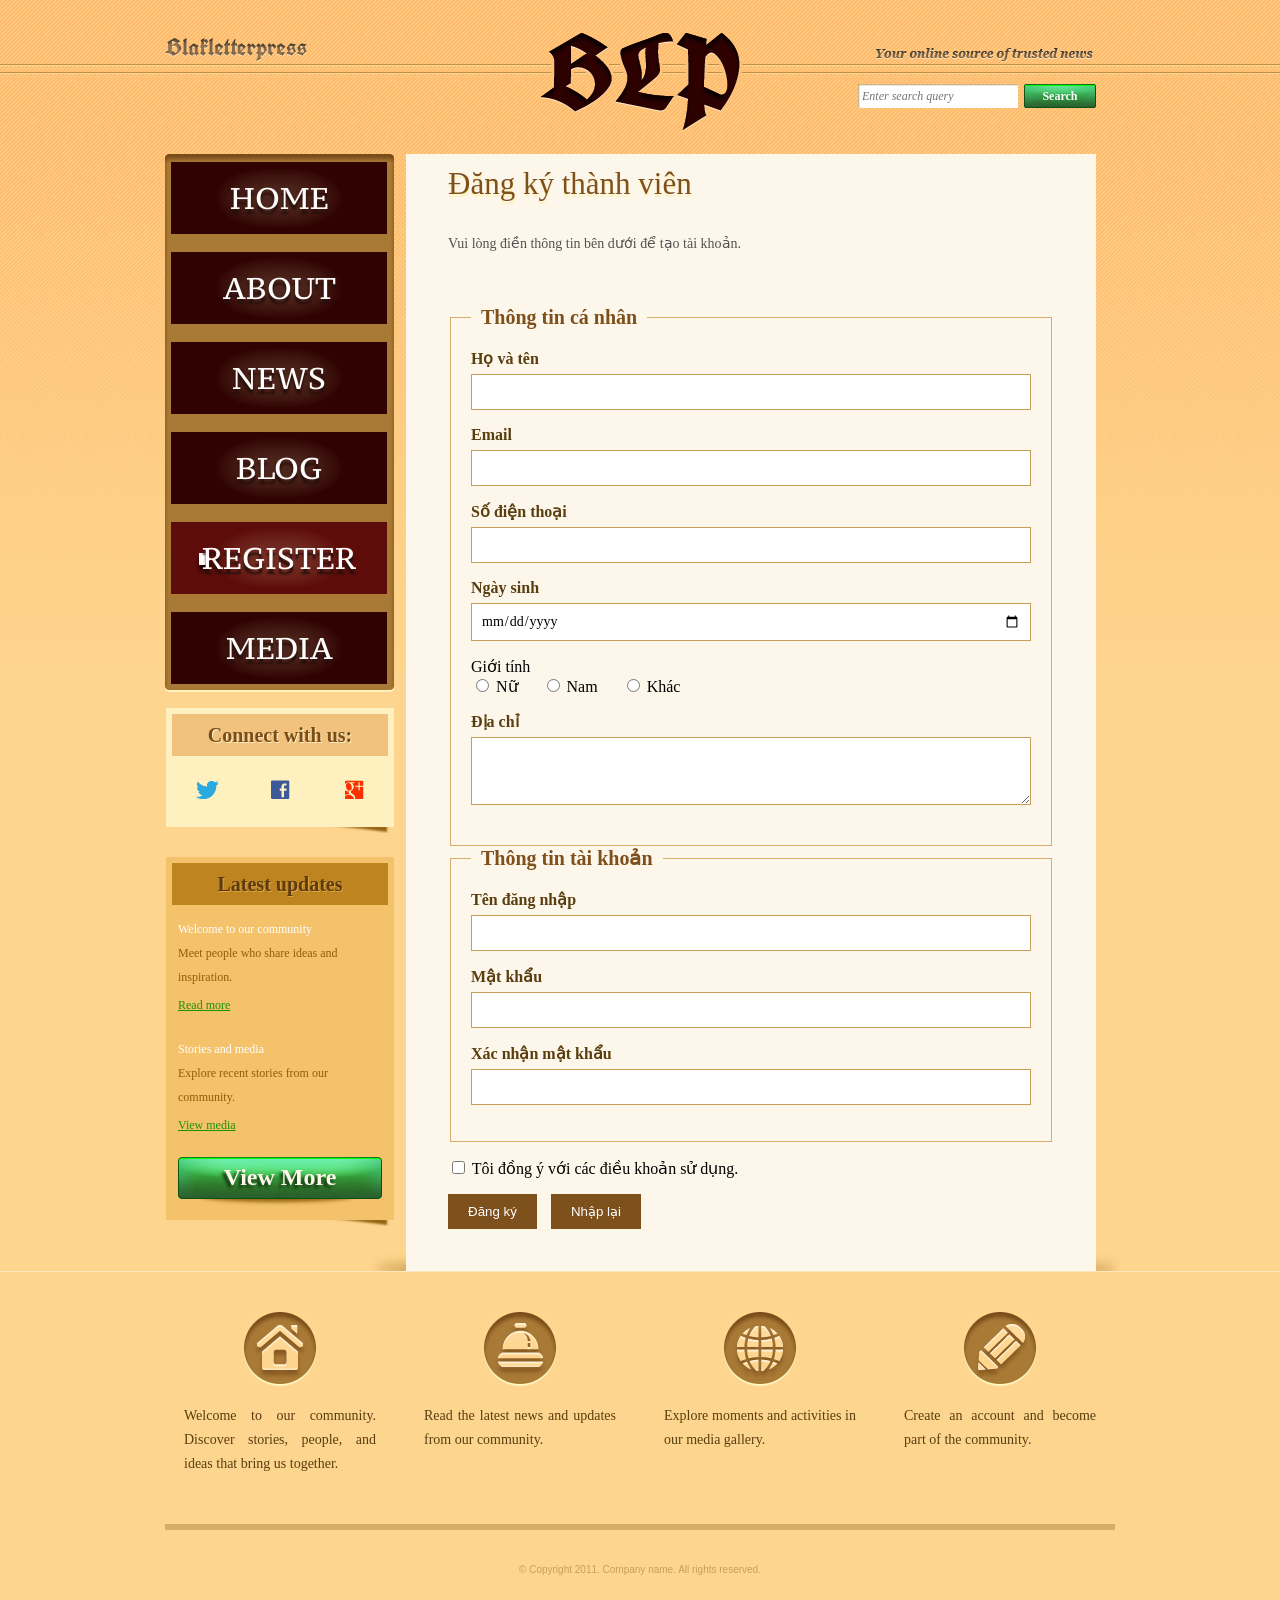
==== register.html @ 2bf76e6f "BT 27/9" ====
<!DOCTYPE html>
<!-- Website template by freewebsitetemplates.com -->
<html lang="vi">
<head>
	<meta charset="UTF-8">
	<meta name="viewport" content="width=device-width, initial-scale=1.0">
	<title>Register - Blakletterpress Website Template</title>
	<link rel="stylesheet" href="css/style.css" type="text/css">
</head>
<body>
	<div id="page">
		<header id="header">
			<div id="motto">
				<a href="index.html" class="sitename"><img src="images/blakletterpress.png" height="24" width="142" alt="Blakletterpress"></a>
				<p><img src="images/header-text.png" height="14" width="218" alt="Creative community"></p>
			</div>
			<div id="logo">
				<a href="index.html"><img src="images/logo.png" alt="Blakletterpress home"></a>
			</div>
			<div id="searchbar">
				<form action="#" method="get">
					<input type="search" name="q" placeholder="Enter search query" class="txtfield" aria-label="Search">
					<input type="submit" value="Search" class="btn">
				</form>
			</div>
		</header>
		<main id="contents">
			<section id="main">
				<article class="body">
					<h1>Đăng ký thành viên</h1>
					<p>Vui lòng điền thông tin bên dưới để tạo tài khoản.</p>
					<form class="register-form" action="#" method="post">
						<fieldset>
							<legend>Thông tin cá nhân</legend>
							<div class="form-group">
								<label for="full-name">Họ và tên</label>
								<input id="full-name" name="fullName" type="text" autocomplete="name" required>
							</div>
							<div class="form-group">
								<label for="email">Email</label>
								<input id="email" name="email" type="email" autocomplete="email" required>
							</div>
							<div class="form-group">
								<label for="phone">Số điện thoại</label>
								<input id="phone" name="phone" type="tel" autocomplete="tel" pattern="[0-9+(). -]{8,15}" title="Nhập số điện thoại từ 8 đến 15 ký tự" required>
							</div>
							<div class="form-group">
								<label for="birth-date">Ngày sinh</label>
								<input id="birth-date" name="birthDate" type="date">
							</div>
							<div class="choice-group">
								<span>Giới tính</span><br>
								<label><input name="gender" type="radio" value="female"> Nữ</label>
								<label><input name="gender" type="radio" value="male"> Nam</label>
								<label><input name="gender" type="radio" value="other"> Khác</label>
							</div>
							<div class="form-group">
								<label for="address">Địa chỉ</label>
								<textarea id="address" name="address" rows="3" autocomplete="street-address"></textarea>
							</div>
						</fieldset>
						<fieldset>
							<legend>Thông tin tài khoản</legend>
							<div class="form-group">
								<label for="username">Tên đăng nhập</label>
								<input id="username" name="username" type="text" autocomplete="username" minlength="4" required>
							</div>
							<div class="form-group">
								<label for="password">Mật khẩu</label>
								<input id="password" name="password" type="password" autocomplete="new-password" minlength="8" required>
							</div>
							<div class="form-group">
								<label for="confirm-password">Xác nhận mật khẩu</label>
								<input id="confirm-password" name="confirmPassword" type="password" autocomplete="new-password" minlength="8" required>
							</div>
						</fieldset>
						<label class="checkbox-label"><input name="terms" type="checkbox" required> Tôi đồng ý với các điều khoản sử dụng.</label>
						<div class="form-actions">
							<button type="submit">Đăng ký</button>
							<button type="reset">Nhập lại</button>
						</div>
					</form>
				</article>
			</section>
			<aside id="sidebar">
				<nav id="navigation" aria-label="Main navigation">
					<div><ul>
						<li><a href="index.html">Home</a></li>
						<li><a href="about.html">About</a></li>
						<li><a href="news.html">News</a></li>
						<li><a href="blog.html">Blog</a></li>
						<li class="selected"><a href="register.html">Register</a></li>
						<li><a href="media.html">Media</a></li>
					</ul></div>
				</nav>
				<div class="section"><div id="connect">
					<h2>Connect with us:</h2>
					<a href="https://twitter.com/" class="twitter" aria-label="Twitter"></a>
					<a href="https://facebook.com/" class="facebook" aria-label="Facebook"></a>
					<a href="https://plus.google.com/" class="googleplus" aria-label="Google Plus"></a>
				</div></div>
				<div class="section"><div id="posts">
					<h2>Latest updates</h2>
					<ul>
						<li><h5>Welcome to our community</h5><p>Meet people who share ideas and inspiration.</p><a href="about.html" class="more">Read more</a></li>
						<li><h5>Stories and media</h5><p>Explore recent stories from our community.</p><a href="media.html" class="more">View media</a></li>
					</ul>
					<a href="news.html" class="btn2">View More</a>
				</div></div>
			</aside>
		</main>
		<footer id="footer"><div>
			<ul id="featured">
				<li><a href="index.html" class="home" aria-label="Home"></a><p>Welcome to our community. Discover stories, people, and ideas that bring us together.</p></li>
				<li><a href="news.html" class="bell" aria-label="News"></a><p>Read the latest news and updates from our community.</p></li>
				<li><a href="media.html" class="globe" aria-label="Media"></a><p>Explore moments and activities in our media gallery.</p></li>
				<li><a href="register.html" class="pencil" aria-label="Register"></a><p>Create an account and become part of the community.</p></li>
			</ul>
			<p id="footnote">© Copyright 2011. Company name. All rights reserved.</p>
		</div></footer>
	</div>
</body>
</html>
---- css/style.css ----
/* Website template by freewebsitetemplates.com */
@font-face {
	font-family: 'PTSerif-Caption';
	src: url('../fonts/PT_Serif-Caption-Web-Regular.eot');
	src: local('☺'), url('../fonts/PT_Serif-Caption-Web-Regular.woff') format('woff'), url('../fonts/PT_Serif-Caption-Web-Regular.ttf') format('truetype'), url('../fonts/PT_Serif-Caption-Web-Regular.svg') format('svg');
	font-weight: normal;
	font-style: normal;
}
@font-face {
	font-family: 'UnifrakturCook-Bold';
	src: url('../fonts/UnifrakturCook-Bold.eot');
	src: local('☺'), url('../fonts/UnifrakturCook-Bold.woff') format('woff'), url('../fonts/UnifrakturCook-Bold.ttf') format('truetype'), url('../fonts/UnifrakturCook-Bold.svg') format('svg');
	font-weight: normal;
	font-style: normal;
}
body {
	background: #fed58e url(../images/bg-body.png) repeat-x left top;
	font-family: Georgia, "Times New Roman", Times, serif;
	margin: 0;
}
#background {
}
#page {
	width: 960px;
	margin: 0 auto;
}
img {
	border: 0;
}
/*------------------------------ SPRITES ------------------------------*/
.btn, .btn2, #searchbar form input.txtfield, #navigation li, #navigation li a:hover, #navigation li.selected a {
	background: url(../images/interface.png) no-repeat;
}
#navigation, #navigation > div, #navigation ul {
	background-image: url(../images/bg-navigation.png);
	background-repeat: no-repeat;
}
#connect > a, #featured li > a {
	background: url(../images/icons.png) no-repeat;
}
.btn {
	background-position: -178px 0;
	color: #fcfefc;
	cursor: pointer;
	font-family: Georgia, "Times New Roman", Times, serif;
	font-size: 12px;
	font-weight: bold;
	height: 24px;
	line-height: 24px;
	width: 72px;
	padding: 0 0 4px;
	text-align: center;
}
.btn:hover {
	background-position: -260px 0;
}
.btn2 {
	background-position: 0 -32px;
	display: block;
	color: #fdf6ea;
	font-family: Georgia, "Times New Roman", Times, serif;
	font-size: 24px;
	font-weight: bold;
	height: 51px;
	line-height: 40px;
	width: 204px;
	text-align: center;
	text-decoration: none;
	text-shadow: -3px 3px 3px #173c13;
}
.btn2:hover {
	background-position: -216px -31px;
}
/*------------------------------ HEADER ------------------------------*/
#header {
	height: 106px;
	padding: 24px 0;
	text-align: center;
	position: relative
}
/** motto **/
#motto {
	text-align: right;
	padding: 13px 27px 15px 0;
}
a.sitename {
	float: left;
	display: inline-block;
	font-family: "UnifrakturCook-Bold";
	font-size: 24px;
	height: 24px;
	margin-left: 5px;
}
#motto p {
	display: inline-block;
	height: 24px;
	line-height: 24px;
	margin: 8px 0 0;
}
/** Logo **/
#logo {
	display: inline-block;
	position: absolute;
	left: 360px;
	top: 24px;
}
/** Searchbar **/
#searchbar {
	padding: 0 24px 15px 0;
	text-align: right;
}
#searchbar form {
	display: inline-block;
*float: right; /** Needed for IE7 **/
}
#searchbar form input {
	float: left;
	border: 0;
	margin: 0;
}
#searchbar input.txtfield {
	background-position: 0 0;
	color: #c3baaf;
	font-family: Georgia, "Times New Roman", Times, serif;
	font-size: 12px;
	font-style: italic;
	height: 24px;
	line-height: 24px;
	width: 160px;
	margin: 0 6px 0 0;
	padding: 0 4px;
}
/*------------------------------ CONTENTS ------------------------------*/
#contents {
	background: url(../images/content-shadow.png) no-repeat right bottom;
*display: inline-block; /** Needed for IE7 **/
}
#contents:after {
	clear:both;
	content:"";
	display:block;
	height:0;
	line-height:0;
	visibility:hidden;
}
#contents h1 {
	color: #7e501c;
	font-size: 31px;
	font-weight: normal;
	margin: 0 0 30px;
	text-align: justify;
	text-shadow: 0 3px #fdf2be;
}
#contents h1 a {
	color: #7e501c;
}
#contents h1 em {
	font-weight: bold;
	text-transform: uppercase;
}
#contents h2 {
	font-size: 20px;
	line-height: 42px;
	margin: 0 0 24px;
	text-align: center;
}
#contents h3 {
	color: #300302;
	font-size: 18px;
	line-height: 24px;
	margin: 0 0 0;
	text-transform: uppercase;
}
#contents h4 {
	color: #300302;
	font-size: 14px;
	line-height: 24px;
	margin: 0;
}
#contents p {
	color: #525252;
	font-size: 14px;
	line-height: 24px;
	margin: 0;
	padding: 0 0 30px;
	text-align: justify;
}
#contents p a {
	color: #525252;
}
#contents p a:hover {
	color: #e19320;
}
/** MAIN **/
#main {
	float: right;
	background-color: #fdf6ea;
	min-height: 982px;
	width: 666px;
	margin: 0 24px 0 12px;
	padding: 12px 12px 22px;
}
#main .body {
	padding: 0 30px;
}
/** list **/
#list {
	list-style: none;
	margin: 30px 0;
	padding: 0;
}
#list li {
	display: inline-block;
	width: 100%;
	margin: 0 0 54px;
}
#list span.time {
	float: right;
	font-size: 12px;
	font-weight: bold;
	margin: 7px 0 0;
}
#list li p {
	padding-bottom: 0;
}
#list li a.more {
	float: right;
	color: #300302;
	font-size: 14px;
	font-style: italic;
}
#list li a.more:hover {
	color: #097a07;
}
/** pagination **/
#pagination {
	font-family: Arial, Helvetica, sans-serif;
	font-size: 12px;
	text-align: center;
}
#pagination a {
	color: #a2a2a1;
	margin: 0 3px;
	padding: 0 2px;
	text-decoration: none;
}
#pagination a:hover {
	color: #be841f;
}
/** gallery **/
#gallery {
	margin: 0 0 36px;
}
#gallery > div {
	margin: 0 0 14px;
}
#gallery ul {
	background-color: #ebe0ce;
	display: inline-block;
	list-style: none;
	width: 606px;
	margin: 0;
	padding: 6px 30px;
}
#gallery ul li {
	float: left;
	cursor: pointer;
	height: 48px;
	width: 78px;
	margin: 0 11px;
}
#gallery ul li:hover {
	filter:alpha(opacity=80);
	opacity: 0.8;
}
/** SIDEBAR **/
#sidebar {
	float: left;
	height: auto;
	width: 229px;
	margin-left: 5px;
}
#sidebar div.section {
	background: url(../images/box-shadow-bottom.png) no-repeat left bottom;
	margin: 0 0 24px;
	padding: 0 0 6px;
}
/** Navigation **/
#navigation {
	background-position: -468px bottom;
	margin: 0 0 16px;
	padding: 0 0 8px;
}
#navigation > div {
	background-position: 0 top;
	padding: 8px 0 0;
}
#navigation ul {
	background-position: -234px top;
	background-repeat: repeat-y;
	list-style: none;
	margin: 0;
	padding: 0 6px;
}
#navigation li {
	background-position: 0 -90px;
	height: 72px;
	width: 216px;
	margin-top: 18px;
}
#navigation li:hover, #navigation li.selected {
	background-position: -226px -90px;
}
#navigation li:first-child {
	margin-top: 0;
}
#navigation li a {
	color: #fffefd;
	display: block;
	font: 30px/72px "PTSerif-Caption";
	text-align: center;
	text-decoration: none;
	text-transform: uppercase;
	text-shadow: 0 5px 2px #27100c;
}
#navigation li a:hover, #navigation li.selected a {
	background-position: 24px -162px;
}
/** connect **/
#connect {
	background-color: #fef1bf;
	margin-left: 1px;
	padding: 6px;
}
#connect h2 {
	background-color: #f0c27e;
	color: #7b4c1a;
	text-shadow: 1px 1px #fdf2be;
}
#connect > a {
	display: inline-block;
	height: 19px;
	width: 23px;
	margin: 0 24px 18px;
}
#connect a.twitter {
	background-position: 0 0;
}
#connect a.facebook {
	background-position: -72px 0;
	width: 19px;
}
#connect a.googleplus {
	background-position: -141px 0;
	width: 22px;
}
/** Post **/
#posts {
	background-color: #f4c26b;
	margin-left: 1px;
	padding: 6px;
}
#posts h2 {
	background-color: #be841f;
	color: #5c3b10;
	margin-bottom: 12px;
	text-shadow: 1px 1px #dfa643;
}
#posts ul {
	list-style: none;
	margin: 0;
	padding: 0 6px;
	overflow: hidden;
}
#posts li {
	margin: 0 0 24px;
}
#posts h5 {
	color: #fff;
	font-size: 12px;
	font-weight: normal;
	line-height: 24px;
	margin: 0;
}
#posts p {
	color: #8f5e08;
	font-size: 12px;
	padding-bottom: 6px;
	text-align: left;
}
#posts a.more {
	color: #199209;
	font-size: 12px;
}
#posts a.more:hover {
	color: #bb8528;
}
#posts a.btn2 {
	margin: 0 auto 6px;
}
/** hover states **/
#contents h1 a:hover, #posts p a:hover {
	text-decoration: none;
}
/*------------------------------ FOOTER ------------------------------*/
#footer {
	border-top: 1px solid #ffe6bc;
	width: 100%;
	padding: 40px 0;
	position: absolute;
	left: 0;
}
#footer > div {
	width: 960px;
	margin: 0 auto;
}
/** featured **/
#featured {
	display: inline-block;
	list-style: none;
	margin: 0 0 30px;
	padding: 0;
}
#featured li {
	float: left;
	width: 192px;
	margin: 0 24px;
}
#featured li > a {
	display: block;
	height: 74px;
	width: 72px;
	margin: 0 auto 18px;
}
#featured li a.home {
	background-position: -91px -27px;
}
#featured li a.bell {
	background-position: -91px -112px;
}
#featured li a.globe {
	background-position: -91px -196px;
}
#featured li a.pencil {
	background-position: -91px -280px;
}
#featured li a.home:hover {
	background-position: 0 -27px;
}
#featured li a.bell:hover {
	background-position: 0 -112px;
}
#featured li a.globe:hover {
	background-position: 0 -196px;
}
#featured li a.pencil:hover {
	background-position: 0 -280px;
}
#featured li p {
	color: #593e0f;
	font: 14px/24px "Times New Roman", Times, serif;
	text-align: justify;
}
#featured li p a {
	color: #593e0f;
}
#featured li p a:hover {
	color: #bb8528;
}
#footnote {
	color: #c89f59;
	font-family: "Trebuchet MS", Arial, Helvetica, sans-serif;
	font-size: 10px;
	width: 950px;
	border-top: 6px solid #d6ae6a;
	margin: 0 auto;
	padding: 34px 0;
	text-align: center;
}

/* Registration form */
.register-form {
    margin: 20px 0;
}

.register-form fieldset {
    border: 1px solid #d6ae6a;
    padding: 20px;
}

.register-form legend {
    color: #7e501c;
    font-size: 20px;
    font-weight: bold;
    padding: 0 10px;
}

.form-group {
    margin-bottom: 16px;
}

.form-group > label {
    color: #593e0f;
    display: block;
    font-weight: bold;
    margin-bottom: 6px;
}

.form-group input,
.form-group select,
.form-group textarea {
    border: 1px solid #c89f59;
    box-sizing: border-box;
    font: 14px Georgia, "Times New Roman", serif;
    padding: 9px;
    width: 100%;
}

.form-group textarea {
    resize: vertical;
}

.choice-group {
    margin-bottom: 16px;
}

.choice-group label {
    display: inline-block;
    margin-right: 20px;
}

.checkbox-label {
    display: block;
    margin: 16px 0;
}

.form-actions button {
    background-color: #7e501c;
    border: 0;
    color: white;
    cursor: pointer;
    margin-right: 10px;
    padding: 10px 20px;
}

.form-actions button:hover {
    background-color: #199209;
}

/* Media page */
.media-page article section {
    border-bottom: 1px solid #d6ae6a;
    margin-bottom: 28px;
    padding-bottom: 20px;
}

.media-page h2,
.media-page h3 {
    color: #7e501c;
    text-align: left;
}

.media-page figure {
    margin: 15px 0;
}

.media-page figure img,
.media-page video {
    display: block;
    height: auto;
    max-width: 100%;
}

.media-page figcaption {
    color: #777;
    font-style: italic;
    margin-top: 8px;
    text-align: center;
}

.media-page audio {
    width: 100%;
}

.media-page details {
    background-color: #fef1bf;
    padding: 12px;
}

.media-page summary {
    cursor: pointer;
    font-weight: bold;
}
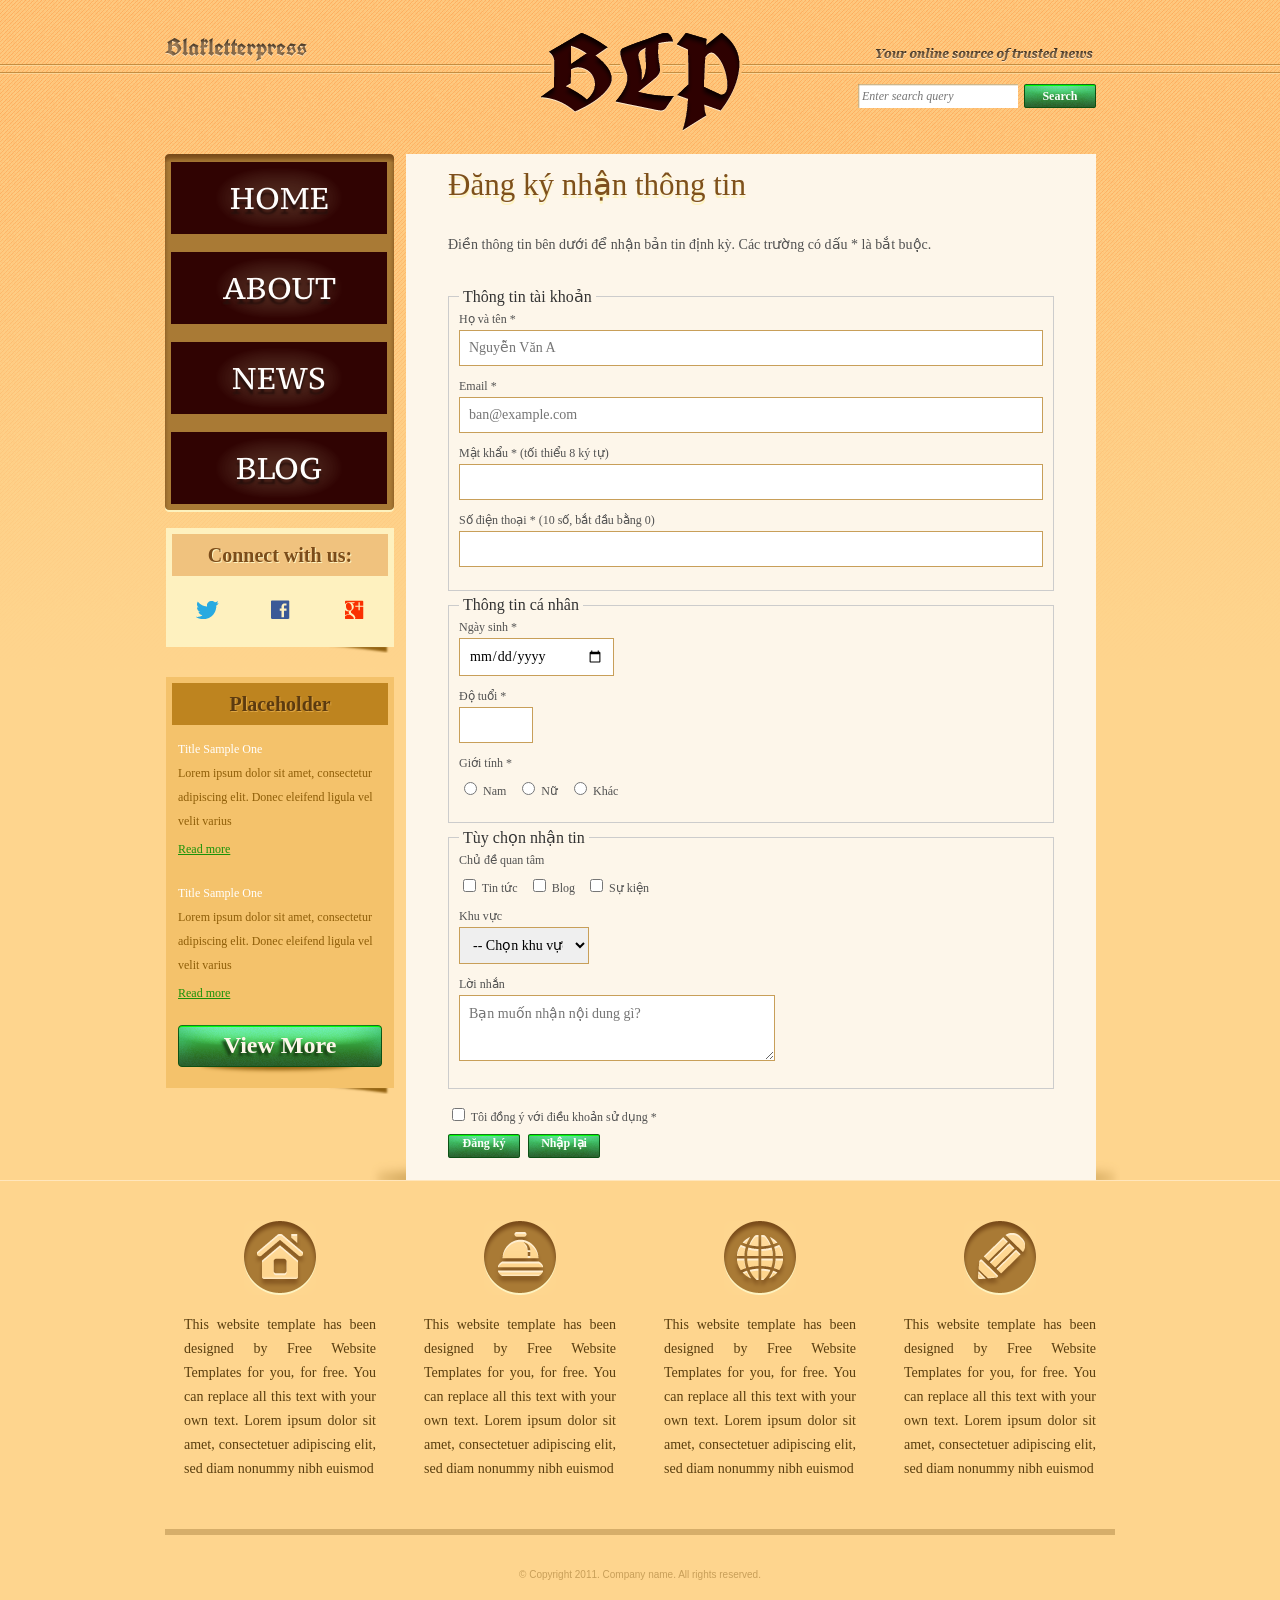
==== commit 63c97fa2: "update regsiter.html" ====
--- a/register.html
+++ b/register.html
@@ -27,54 +27,69 @@
 		<main id="contents">
 			<section id="main">
 				<article class="body">
-					<h1>Đăng ký thành viên</h1>
-					<p>Vui lòng điền thông tin bên dưới để tạo tài khoản.</p>
+					<h1>Đăng ký nhận thông tin</h1>
+					<p>Điền thông tin bên dưới để nhận bản tin định kỳ. Các trường có dấu * là bắt buộc.</p>
 					<form class="register-form" action="#" method="post">
+						<fieldset>
+							<legend>Thông tin tài khoản</legend>
+							<div class="form-group">
+								<label for="full-name">Họ và tên *</label>
+								<input id="full-name" name="fullName" type="text" placeholder="Nguyễn Văn A" autocomplete="name" required>
+							</div>
+							<div class="form-group">
+								<label for="email">Email *</label>
+								<input id="email" name="email" type="email" placeholder="ban@example.com" autocomplete="email" required>
+							</div>
+							<div class="form-group">
+								<label for="password">Mật khẩu * (tối thiểu 8 ký tự)</label>
+								<input id="password" name="password" type="password" autocomplete="new-password" minlength="8" required>
+							</div>
+							<div class="form-group">
+								<label for="phone">Số điện thoại * (10 số, bắt đầu bằng 0)</label>
+								<input id="phone" name="phone" type="tel" autocomplete="tel" pattern="0[0-9]{9}" title="Nhập số điện thoại gồm 10 chữ số và bắt đầu bằng 0" required>
+							</div>
+						</fieldset>
 						<fieldset>
 							<legend>Thông tin cá nhân</legend>
 							<div class="form-group">
-								<label for="full-name">Họ và tên</label>
-								<input id="full-name" name="fullName" type="text" autocomplete="name" required>
+								<label for="birth-date">Ngày sinh *</label>
+								<input id="birth-date" name="birthDate" type="date" autocomplete="bday" required>
 							</div>
 							<div class="form-group">
-								<label for="email">Email</label>
-								<input id="email" name="email" type="email" autocomplete="email" required>
-							</div>
-							<div class="form-group">
-								<label for="phone">Số điện thoại</label>
-								<input id="phone" name="phone" type="tel" autocomplete="tel" pattern="[0-9+(). -]{8,15}" title="Nhập số điện thoại từ 8 đến 15 ký tự" required>
-							</div>
-							<div class="form-group">
-								<label for="birth-date">Ngày sinh</label>
-								<input id="birth-date" name="birthDate" type="date">
+								<label for="age">Độ tuổi *</label>
+								<input id="age" name="age" type="number" min="1" max="120" required>
 							</div>
 							<div class="choice-group">
-								<span>Giới tính</span><br>
+								<span>Giới tính *</span>
+								<label><input name="gender" type="radio" value="male" required> Nam</label>
 								<label><input name="gender" type="radio" value="female"> Nữ</label>
-								<label><input name="gender" type="radio" value="male"> Nam</label>
 								<label><input name="gender" type="radio" value="other"> Khác</label>
-							</div>
-							<div class="form-group">
-								<label for="address">Địa chỉ</label>
-								<textarea id="address" name="address" rows="3" autocomplete="street-address"></textarea>
 							</div>
 						</fieldset>
 						<fieldset>
-							<legend>Thông tin tài khoản</legend>
-							<div class="form-group">
-								<label for="username">Tên đăng nhập</label>
-								<input id="username" name="username" type="text" autocomplete="username" minlength="4" required>
+							<legend>Tùy chọn nhận tin</legend>
+							<div class="choice-group">
+								<span>Chủ đề quan tâm</span>
+								<label><input name="topics" type="checkbox" value="news"> Tin tức</label>
+								<label><input name="topics" type="checkbox" value="blog"> Blog</label>
+								<label><input name="topics" type="checkbox" value="events"> Sự kiện</label>
 							</div>
 							<div class="form-group">
-								<label for="password">Mật khẩu</label>
-								<input id="password" name="password" type="password" autocomplete="new-password" minlength="8" required>
+								<label for="region">Khu vực</label>
+								<select id="region" name="region">
+									<option value="">-- Chọn khu vực --</option>
+									<option value="north">Miền Bắc</option>
+									<option value="central">Miền Trung</option>
+									<option value="south">Miền Nam</option>
+									<option value="other">Khác</option>
+								</select>
 							</div>
 							<div class="form-group">
-								<label for="confirm-password">Xác nhận mật khẩu</label>
-								<input id="confirm-password" name="confirmPassword" type="password" autocomplete="new-password" minlength="8" required>
+								<label for="message">Lời nhắn</label>
+								<textarea id="message" name="message" rows="3" placeholder="Bạn muốn nhận nội dung gì?"></textarea>
 							</div>
 						</fieldset>
-						<label class="checkbox-label"><input name="terms" type="checkbox" required> Tôi đồng ý với các điều khoản sử dụng.</label>
+						<label class="checkbox-label"><input name="terms" type="checkbox" required> Tôi đồng ý với điều khoản sử dụng *</label>
 						<div class="form-actions">
 							<button type="submit">Đăng ký</button>
 							<button type="reset">Nhập lại</button>
@@ -89,8 +104,6 @@
 						<li><a href="about.html">About</a></li>
 						<li><a href="news.html">News</a></li>
 						<li><a href="blog.html">Blog</a></li>
-						<li class="selected"><a href="register.html">Register</a></li>
-						<li><a href="media.html">Media</a></li>
 					</ul></div>
 				</nav>
 				<div class="section"><div id="connect">
@@ -100,10 +113,10 @@
 					<a href="https://plus.google.com/" class="googleplus" aria-label="Google Plus"></a>
 				</div></div>
 				<div class="section"><div id="posts">
-					<h2>Latest updates</h2>
+					<h2>Placeholder</h2>
 					<ul>
-						<li><h5>Welcome to our community</h5><p>Meet people who share ideas and inspiration.</p><a href="about.html" class="more">Read more</a></li>
-						<li><h5>Stories and media</h5><p>Explore recent stories from our community.</p><a href="media.html" class="more">View media</a></li>
+						<li><h5>Title Sample One</h5><p>Lorem ipsum dolor sit amet, consectetur adipiscing elit. Donec eleifend ligula vel velit varius</p><a href="news.html" class="more">Read more</a></li>
+						<li><h5>Title Sample One</h5><p>Lorem ipsum dolor sit amet, consectetur adipiscing elit. Donec eleifend ligula vel velit varius</p><a href="news.html" class="more">Read more</a></li>
 					</ul>
 					<a href="news.html" class="btn2">View More</a>
 				</div></div>
@@ -111,10 +124,10 @@
 		</main>
 		<footer id="footer"><div>
 			<ul id="featured">
-				<li><a href="index.html" class="home" aria-label="Home"></a><p>Welcome to our community. Discover stories, people, and ideas that bring us together.</p></li>
-				<li><a href="news.html" class="bell" aria-label="News"></a><p>Read the latest news and updates from our community.</p></li>
-				<li><a href="media.html" class="globe" aria-label="Media"></a><p>Explore moments and activities in our media gallery.</p></li>
-				<li><a href="register.html" class="pencil" aria-label="Register"></a><p>Create an account and become part of the community.</p></li>
+				<li><a href="index.html" class="home" aria-label="Home"></a><p>This website template has been designed by Free Website Templates for you, for free. You can replace all this text with your own text. Lorem ipsum dolor sit amet, consectetuer adipiscing elit, sed diam nonummy nibh euismod</p></li>
+				<li><a href="index.html" class="bell" aria-label="News"></a><p>This website template has been designed by Free Website Templates for you, for free. You can replace all this text with your own text. Lorem ipsum dolor sit amet, consectetuer adipiscing elit, sed diam nonummy nibh euismod</p></li>
+				<li><a href="index.html" class="globe" aria-label="Media"></a><p>This website template has been designed by Free Website Templates for you, for free. You can replace all this text with your own text. Lorem ipsum dolor sit amet, consectetuer adipiscing elit, sed diam nonummy nibh euismod</p></li>
+				<li><a href="index.html" class="pencil" aria-label="Register"></a><p>This website template has been designed by Free Website Templates for you, for free. You can replace all this text with your own text. Lorem ipsum dolor sit amet, consectetuer adipiscing elit, sed diam nonummy nibh euismod</p></li>
 			</ul>
 			<p id="footnote">© Copyright 2011. Company name. All rights reserved.</p>
 		</div></footer>
--- a/css/style.css
+++ b/css/style.css
@@ -480,30 +480,31 @@
 
 /* Registration form */
 .register-form {
-    margin: 20px 0;
+    margin: 0;
 }
 
 .register-form fieldset {
-    border: 1px solid #d6ae6a;
-    padding: 20px;
+    border: 1px solid #ccc;
+    margin: 0 0 5px;
+    padding: 6px 10px 10px;
 }
 
 .register-form legend {
-    color: #7e501c;
-    font-size: 20px;
-    font-weight: bold;
-    padding: 0 10px;
+	color: #333;
+	font-size: 16px;
+	padding: 0 4px;
 }
 
 .form-group {
-    margin-bottom: 16px;
+	margin-bottom: 13px;
 }
 
 .form-group > label {
-    color: #593e0f;
+	color: #525252;
     display: block;
-    font-weight: bold;
-    margin-bottom: 6px;
+	font-size: 12px;
+	font-weight: normal;
+	margin-bottom: 3px;
 }
 
 .form-group input,
@@ -517,34 +518,60 @@
 }
 
 .form-group textarea {
+	height: 66px;
     resize: vertical;
+	width: 316px;
+}
+
+.form-group input[type="number"] {
+	width: 74px;
+}
+
+.form-group input[type="date"] {
+	width: 155px;
+}
+
+.form-group select {
+	width: 130px;
 }
 
 .choice-group {
-    margin-bottom: 16px;
+	color: #525252;
+	font-size: 12px;
+	margin-bottom: 13px;
+}
+
+.choice-group > span {
+	display: block;
+	margin-bottom: 8px;
 }
 
 .choice-group label {
     display: inline-block;
-    margin-right: 20px;
+	margin-right: 8px;
 }
 
 .checkbox-label {
     display: block;
-    margin: 16px 0;
+	color: #525252;
+	font-size: 12px;
+	margin: 16px 0 8px;
 }
 
 .form-actions button {
-    background-color: #7e501c;
+	background: url(../images/interface.png) no-repeat -178px 0;
     border: 0;
-    color: white;
+	color: #fcfefc;
     cursor: pointer;
-    margin-right: 10px;
-    padding: 10px 20px;
+	font: bold 12px Georgia, "Times New Roman", serif;
+	height: 24px;
+	margin-right: 4px;
+	padding: 0 0 4px;
+	width: 72px;
 }
 
 .form-actions button:hover {
-    background-color: #199209;
+	background-position: -260px 0;
 }
 
 /* Media page */
